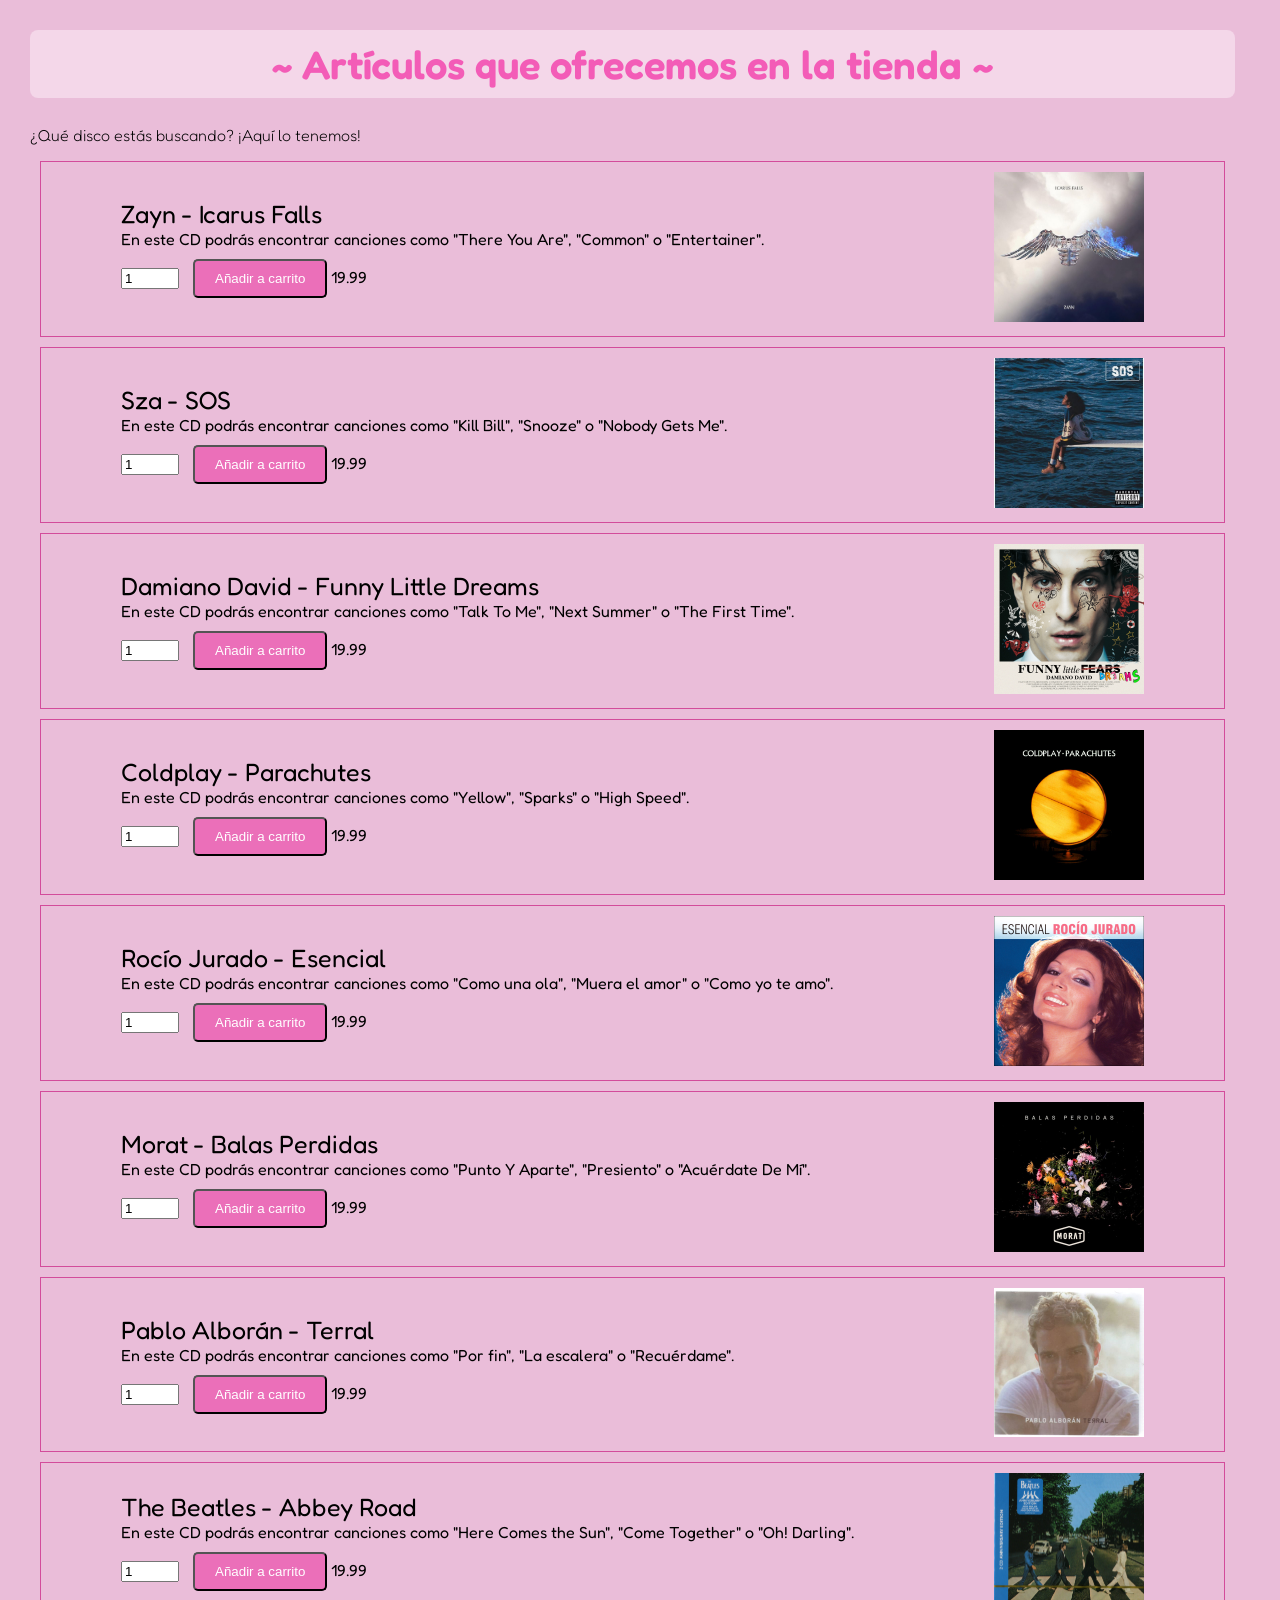
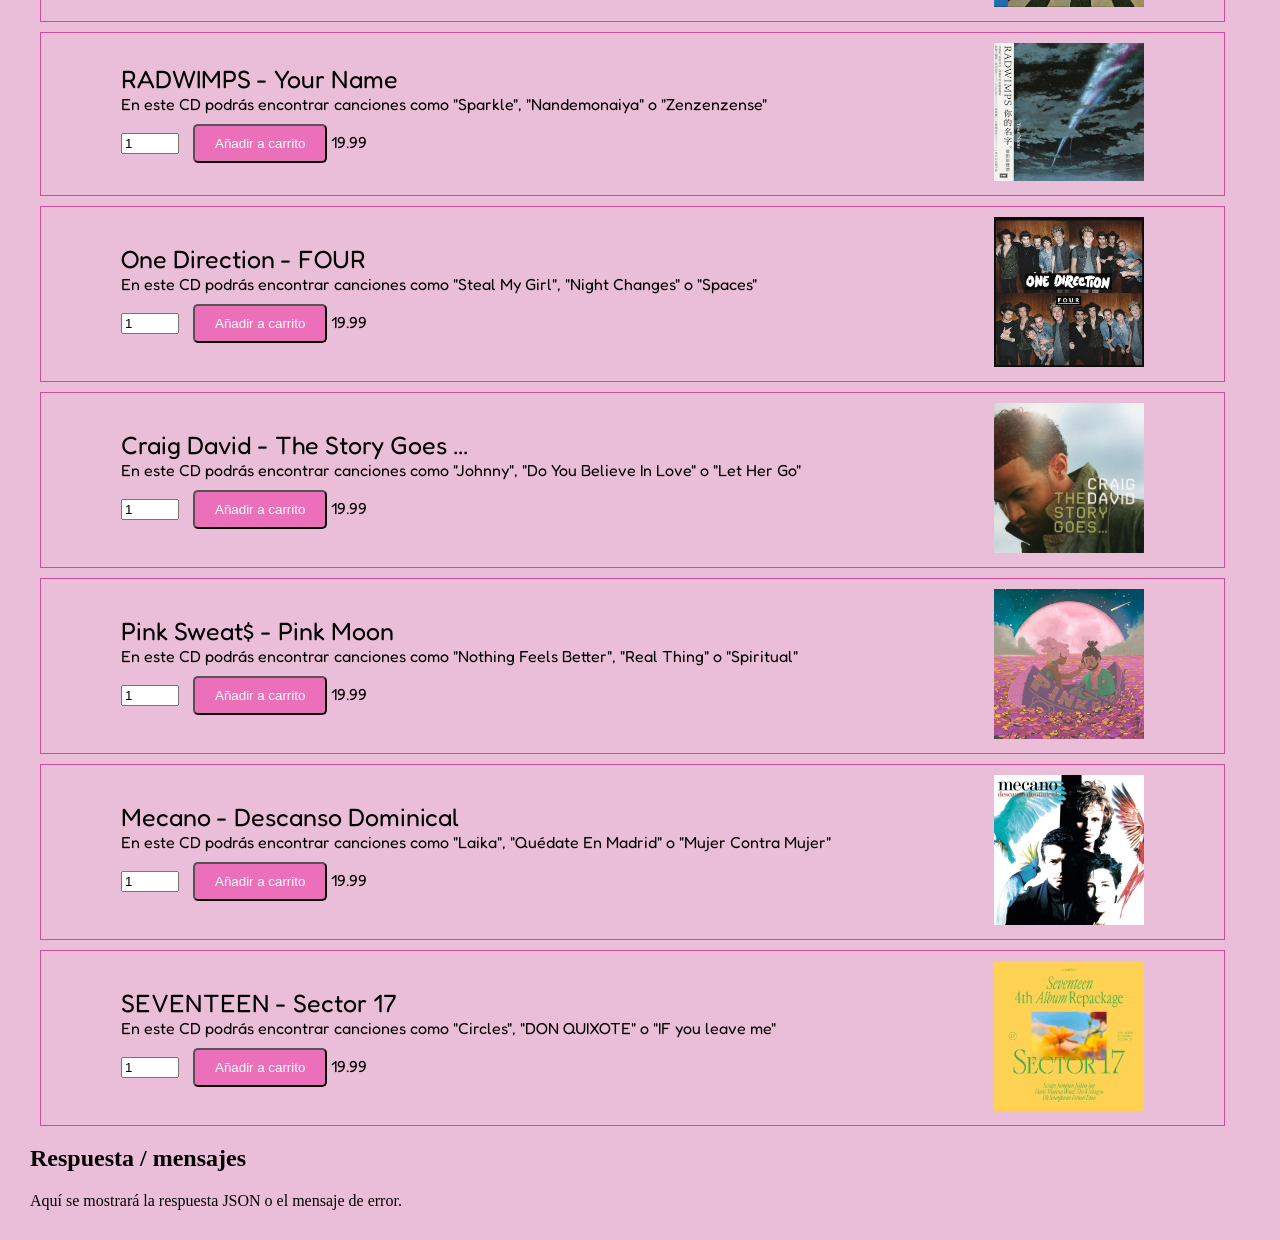
==== Practica_Carrito_Frontend/lista_articulos.html @ 840e27f6 "Add files via upload" ====
<!-- PÁGINA WEB ESTÁTICA (Lista artículos) -->

<!DOCTYPE html>

<html lang="es">
  <head> <!-- Lo que se cargará al abrir la página -->
    <title>lista de artículos</title> <!-- Titulo visible en la pestaña del navegador -->
    <meta charset = "utf-8">
    <meta name = "viewport" content="width=device-width, initial-scale=1">
    <link rel="stylesheet" href="menu.css"> 
    <link rel="stylesheet" href="lista_articulos.css"> 
    <link href="https://fonts.googleapis.com/css2?family=Fredoka:wght@400;600&display=swap" rel="stylesheet">   
    <script src="index.js"></script>
   </head>
  <body>
    <h1> ~ Artículos que ofrecemos en la tienda ~ </h1>
    <!-- Aquello que queremos mostrar: -->

    <p>¿Qué disco estás buscando? ¡Aquí lo tenemos!</p>

    <!-- Añadir artículos: -->
     <article class = "producto">
      <div class = "texto-producto">
         <div class = "item-title">Zayn - Icarus Falls</div>
         <div class = "item-description"> En este CD podrás encontrar canciones como "There You Are", "Common" o "Entertainer".</div>
         <div class = "control">
           <!-- Poner botón de añadir al carro y número de artículos: -->
           <input id="txt_1" type="number" class = "cantidad-producto" value = "1" min="1" max = "10"> 
           <button id="1" onclick="EnviarArticulo(this)" class = "boton"> 
           Añadir a carrito
           </button>
          <label id="lbl_1">19.99</label> 
        </div>   
      </div>
      <div class = "imagen-producto">
         <img src="cd_zayn.jpg" alt="No se pudo cargar la imagen">      
      </div>
     </article> 


     <article class = "producto">
      <div class = "texto-producto">
         <div class = "item-title">Sza - SOS</div>
         <div class = "item-description"> En este CD podrás encontrar canciones como "Kill Bill", "Snooze" o "Nobody Gets Me".</div>
         <div class = "control">
           <!-- Poner botón de añadir al carro y número de artículos: -->
           <input id="txt_2" type="number" class = "cantidad-producto" value = "1" min="1" max = "10"> 
           <button id="2" onclick="EnviarArticulo(this)" class = "boton"> 
           Añadir a carrito
           </button>
           <label id="lbl_2">19.99</label>  
        </div>   
      </div>
      <div class = "imagen-producto">
         <img src="cd_sza.jpg" alt="No se pudo cargar la imagen">      
      </div>
     </article>


     <article class = "producto">
      <div class = "texto-producto">
         <div class = "item-title">Damiano David - Funny Little Dreams</div>
         <div class = "item-description"> En este CD podrás encontrar canciones como "Talk To Me", "Next Summer" o "The First Time".</div>
         <div class = "control">
           <!-- Poner botón de añadir al carro y número de artículos: -->
           <input id="txt_3" type="number" class = "cantidad-producto" value = "1" min="1" max = "10"> 
           <button id="3" onclick="EnviarArticulo(this)" class = "boton"> Añadir a carrito</button>
           <label id="lbl_3">19.99</label>
             
        </div>   
      </div>
      <div class = "imagen-producto">
         <img src="cd_damiano.png" alt="No se pudo cargar la imagen">      
      </div>
     </article>


     <article class = "producto">
      <div class = "texto-producto">
         <div class = "item-title">Coldplay - Parachutes</div>
         <div class = "item-description"> En este CD podrás encontrar canciones como "Yellow", "Sparks" o "High Speed".</div>
         <div class = "control">
           <!-- Poner botón de añadir al carro y número de artículos: -->
           <input id="txt_4" type="number" class = "cantidad-producto" value = "1" min="1" max = "10"> 
           <button id="4" onclick="EnviarArticulo(this)" class = "boton"> 
           Añadir a carrito
           </button>
           <label id="lbl_4">19.99</label>
        </div>   
      </div>
      <div class = "imagen-producto">
         <img src="cd_coldplay.jpg" alt="No se pudo cargar la imagen">      
      </div>
     </article>

     <article class = "producto">
      <div class = "texto-producto">
         <div class = "item-title">Rocío Jurado - Esencial</div>
         <div class = "item-description"> En este CD podrás encontrar canciones como "Como una ola", "Muera el amor" o "Como yo te amo".</div>
         <div class = "control">
           <!-- Poner botón de añadir al carro y número de artículos: -->
           <input id="txt_5" type="number" class = "cantidad-producto" value = "1" min="1" max = "10"> 
           <button id="5" onclick="EnviarArticulo(this)" class = "boton"
           > 
           Añadir a carrito
           </button>  
           <label id="lbl_5">19.99</label>
        </div>   
      </div>
      <div class = "imagen-producto">
         <img src="cd_rocio_jurado.jpg" alt="No se pudo cargar la imagen">      
      </div>
     </article>


     <article class = "producto">
      <div class = "texto-producto">
         <div class = "item-title">Morat - Balas Perdidas</div>
         <div class = "item-description"> En este CD podrás encontrar canciones como "Punto Y Aparte", "Presiento" o "Acuérdate De Mí".</div>
         <div class = "control">
           <!-- Poner botón de añadir al carro y número de artículos: -->
           <input id="txt_6" type="number" class = "cantidad-producto" value = "1" min="1" max = "10"> 
           <button id="6" onclick="EnviarArticulo(this)" class = "boton"> 
           Añadir a carrito
           </button> 
           <label id="lbl_6">19.99</label> 
        </div>   
      </div>
      <div class = "imagen-producto">
         <img src="cd_morat.jpg" alt="No se pudo cargar la imagen">      
      </div>
     </article>

     <article class = "producto">
      <div class = "texto-producto">
         <div class = "item-title">Pablo Alborán - Terral</div>
         <div class = "item-description"> En este CD podrás encontrar canciones como "Por fin", "La escalera" o "Recuérdame".</div>
         <div class = "control">
           <!-- Poner botón de añadir al carro y número de artículos: -->
           <input id="txt_7" type="number" class = "cantidad-producto" value = "1" min="1" max = "10"> 
           <button id="7" onclick="EnviarArticulo(this)" class = "boton"> 
           Añadir a carrito
           </button>
           <label id="lbl_7">19.99</label>  
        </div>   
      </div>
      <div class = "imagen-producto">
         <img src="cd_pablo_alboran.jpg" alt="No se pudo cargar la imagen">      
      </div>
     </article>

     <article class = "producto">
      <div class = "texto-producto">
         <div class = "item-title">The Beatles - Abbey Road</div>
         <div class = "item-description"> En este CD podrás encontrar canciones como "Here Comes the Sun", "Come Together" o "Oh! Darling".</div>
         <div class = "control">
           <!-- Poner botón de añadir al carro y número de artículos: -->
           <input id="txt_8" type="number" class = "cantidad-producto" value = "1" min="1" max = "10"> 
           <button id="8" onclick="EnviarArticulo(this)" class = "boton"> 
           Añadir a carrito
           </button>  
           <label id="lbl_8">19.99</label>
        </div>   
      </div>
      <div class = "imagen-producto">
         <img src="cd_beatles.jpg" alt="No se pudo cargar la imagen">      
      </div>
     </article>

     <article class = "producto">
      <div class = "texto-producto">
         <div class = "item-title">RADWIMPS - Your Name</div>
         <div class = "item-description">En este CD podrás encontrar canciones como "Sparkle", "Nandemonaiya" o "Zenzenzense"</div>
         <div class = "control">
           <!-- Poner botón de añadir al carro y número de artículos: -->
           <input id="txt_9" type="number" class = "cantidad-producto" value = "1" min="1" max = "10"> 
           <button id="9" onclick="EnviarArticulo(this)" class = "boton"> 
           Añadir a carrito
           </button> 
           <label id="lbl_9">19.99</label> 
        </div>   
      </div>
      <div class = "imagen-producto">
         <img src="cd_randwimps.jpg" alt="No se pudo cargar la imagen">      
      </div>
     </article>

     <article class = "producto">
      <div class = "texto-producto">
         <div class = "item-title">One Direction - FOUR</div>
         <div class = "item-description">En este CD podrás encontrar canciones como "Steal My Girl", "Night Changes" o "Spaces"</div>
         <div class = "control">
           <!-- Poner botón de añadir al carro y número de artículos: -->
           <input id="txt_10" type="number" class = "cantidad-producto" value = "1" min="1" max = "10"> 
           <button id="10" onclick="EnviarArticulo(this)" class = "boton"> 
           Añadir a carrito
           </button>
           <label id="lbl_10">19.99</label>  
        </div>   
      </div>
      <div class = "imagen-producto">
         <img src="cd_1D.jpg" alt="No se pudo cargar la imagen">      
      </div>
     </article>

     <article class = "producto">
      <div class = "texto-producto">
         <div class = "item-title">Craig David - The Story Goes ...</div>
         <div class = "item-description">En este CD podrás encontrar canciones como "Johnny", "Do You Believe In Love" o "Let Her Go"</div>
         <div class = "control">
           <!-- Poner botón de añadir al carro y número de artículos: -->
           <input id="txt_11" type="number" class = "cantidad-producto" value = "1" min="1" max = "10"> 
           <button id="11" onclick="EnviarArticulo(this)" class = "boton"> 
           Añadir a carrito
           </button>
           <label id="lbl_11">19.99</label>  
        </div>   
      </div>
      <div class = "imagen-producto">
         <img src="cd_graig_david.jpg" alt="No se pudo cargar la imagen">      
      </div>
     </article>

     <article class = "producto">
      <div class = "texto-producto">
         <div class = "item-title">Pink Sweat$ - Pink Moon</div>
         <div class = "item-description">En este CD podrás encontrar canciones como "Nothing Feels Better", "Real Thing" o "Spiritual"</div>
         <div class = "control">
           <!-- Poner botón de añadir al carro y número de artículos: -->
           <input id="txt_12" type="number" class = "cantidad-producto" value = "1" min="1" max = "10"> 
           <button id="12" onclick="EnviarArticulo(this)" class = "boton"> 
           Añadir a carrito
           </button>
           <label id="lbl_12">19.99</label>  
        </div>   
      </div>
      <div class = "imagen-producto">
         <img src="cd_pink_sweats.png" alt="No se pudo cargar la imagen">      
      </div>
     </article>

     <article class = "producto">
      <div class = "texto-producto">
         <div class = "item-title">Mecano - Descanso Dominical</div>
         <div class = "item-description">En este CD podrás encontrar canciones como "Laika", "Quédate En Madrid" o "Mujer Contra Mujer"</div>
         <div class = "control">
           <!-- Poner botón de añadir al carro y número de artículos: -->
           <input id="txt_13" type="number" class = "cantidad-producto" value = "1" min="1" max = "10"> 
           <button id="13" onclick="EnviarArticulo(this)" class = "boton"> 
           Añadir a carrito
           </button>
           <label id="lbl_13">19.99</label>  
        </div>   
      </div>
      <div class = "imagen-producto">
         <img src="cd_mecano.jpg" alt="No se pudo cargar la imagen">      
      </div>
     </article>

     <article class = "producto">
      <div class = "texto-producto">
         <div class = "item-title">SEVENTEEN - Sector 17</div>
         <div class = "item-description">En este CD podrás encontrar canciones como "Circles", "DON QUIXOTE" o "IF you leave me"</div>
         <div class = "control">
           <!-- Poner botón de añadir al carro y número de artículos: -->
           <input id="txt_14" type="number" class = "cantidad-producto" value = "1" min="1" max = "10"> 
           <button id="14" onclick="EnviarArticulo(this)" class = "boton"> 
           Añadir a carrito
           </button>
           <label id="lbl_14">19.99</label>  
        </div>   
      </div>
      <div class = "imagen-producto">
         <img src="cd_seventeen.jpg" alt="No se pudo cargar la imagen">      
      </div>
     </article>

   <section>
      <h2>Respuesta / mensajes</h2>
      <label id="salida" class="salida">Aquí se mostrará la respuesta JSON o el mensaje de error.</label>
   </section>
    
  </body>
</html>

<script>inicializarCarrito();</script>
---- Practica_Carrito_Frontend/menu.css ----
body{
    background-color: rgb(234, 189, 217);
    margin: 30px;
    margin-right: 45px;  /* margen derecho */
    align-items: center;
}

h1 {
    font-size: 30px;
    color: rgb(243, 92, 183);
    font-family: 'Fredoka', sans-serif;
    font-size: 40px;
    font-weight: 600;
    text-align: center;
    background-color: #f4d7e9;
    padding: 10px;             /* espacio interno */
    border-radius: 8px;        /* bordes redondeados */
    border-color: rgb(226, 43, 156);
}

p {
    font-family: 'Fredoka', sans-serif;
    font-weight: lighter;
}

.destacado {
  font-size: 22px;
  font-weight: bold;
  color: #c44585;
}

h3{
    border: 3px solid #ec66b4;
    border-radius: 8px;
    text-align: center;
    
}

.grid{
    display: grid;
    grid-template-columns: 1fr 1fr;
    grid-template-areas: "lista imagen";
    padding: 12px;
    align-items: center;
    border: 3px solid #f4e7ee;
    background-color: rgba(244, 215, 233, 0.7);
    gap: 20px;  /* espacio entre columnas */
}

.img{
    grid-area: imagen;
    display: block;
    margin-left: auto;
    margin-right: auto;
    max-width: 100%;
    height: auto;
}
.listar_opciones{
    grid-area: lista;
    list-style: none;
    text-align: center;
    padding-left: 0; /* quitar sangría */
    margin: 0;
}


.boton{
    display: inline-block; 
    padding: 10px 20px;
    background-color: rgb(235, 111, 185);;
    color: white;
    text-decoration: none;
    border-radius: 5px;
}

.boton:hover {
  background-color: #c44585;
  transform: scale(1.05);
  box-shadow: 0 5px 15px rgba(0,0,0,0.2);
}

.contenedor-flex{
    display: flex;
    align-items: flex-start;
    gap: 20px;
}

.contenedor-flex video {
width: 300px; /* ancho fijo más pequeño que el original */
  height: auto; /* mantiene la proporción */
  flex-shrink: 0; /* no se encoge más allá de 300px */
}

.radio{
    display: flex;
    align-items: center;
    justify-content: space-between;
    width: 100%;       /* ocupa todo el ancho disponible */
    /*height: 100vh;*/
}
---- Practica_Carrito_Frontend/lista_articulos.css ----
/*Para la lista de artículos*/
.boton{
    display: inline-block; 
    padding: 10px 20px;
    background-color: rgb(235, 111, 185);;
    color: white;
    text-decoration: none;
    border-radius: 5px;
}

.producto{
    border: 1px solid #d34c9b;
    padding: 10px 80px; /*distancia entre el contenido y su borde*/
    margin: 10px;
    display: flex; /*Elementos se colocan en lína horizontal*/
    justify-content: space-between; /*Dejo espacio entre los elementos (texto e imagen)*/
    align-items: center;
}

.texto-producto {
  flex: 1; /*Que ocupe todo el espacio posible*/
  font-family: 'Fredoka', sans-serif;
}

.item-title{
    font-size: 25px;
}

.imagen-producto img {
    width: 150px;
    height: auto;
}

.control {
  margin-top: 10px;
}

.control input {
  width: 50px;
  margin-right: 10px;
}
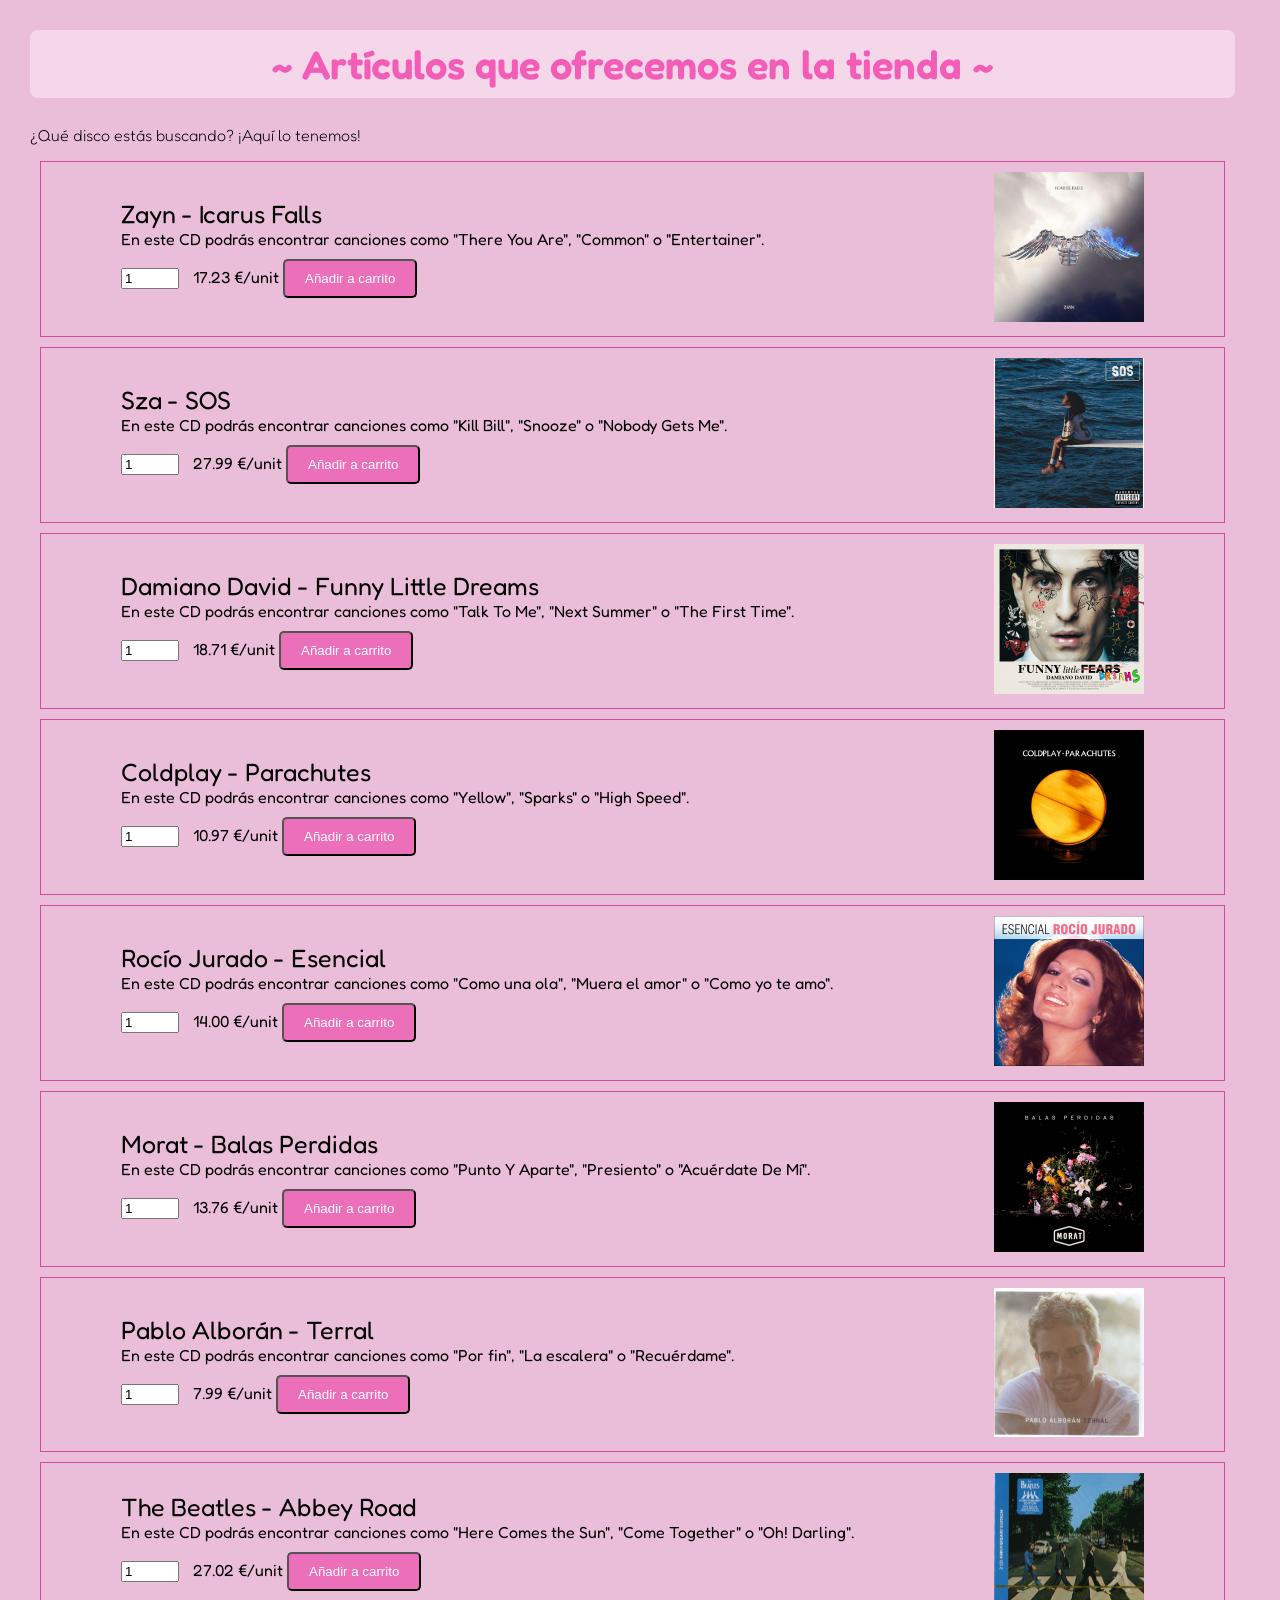
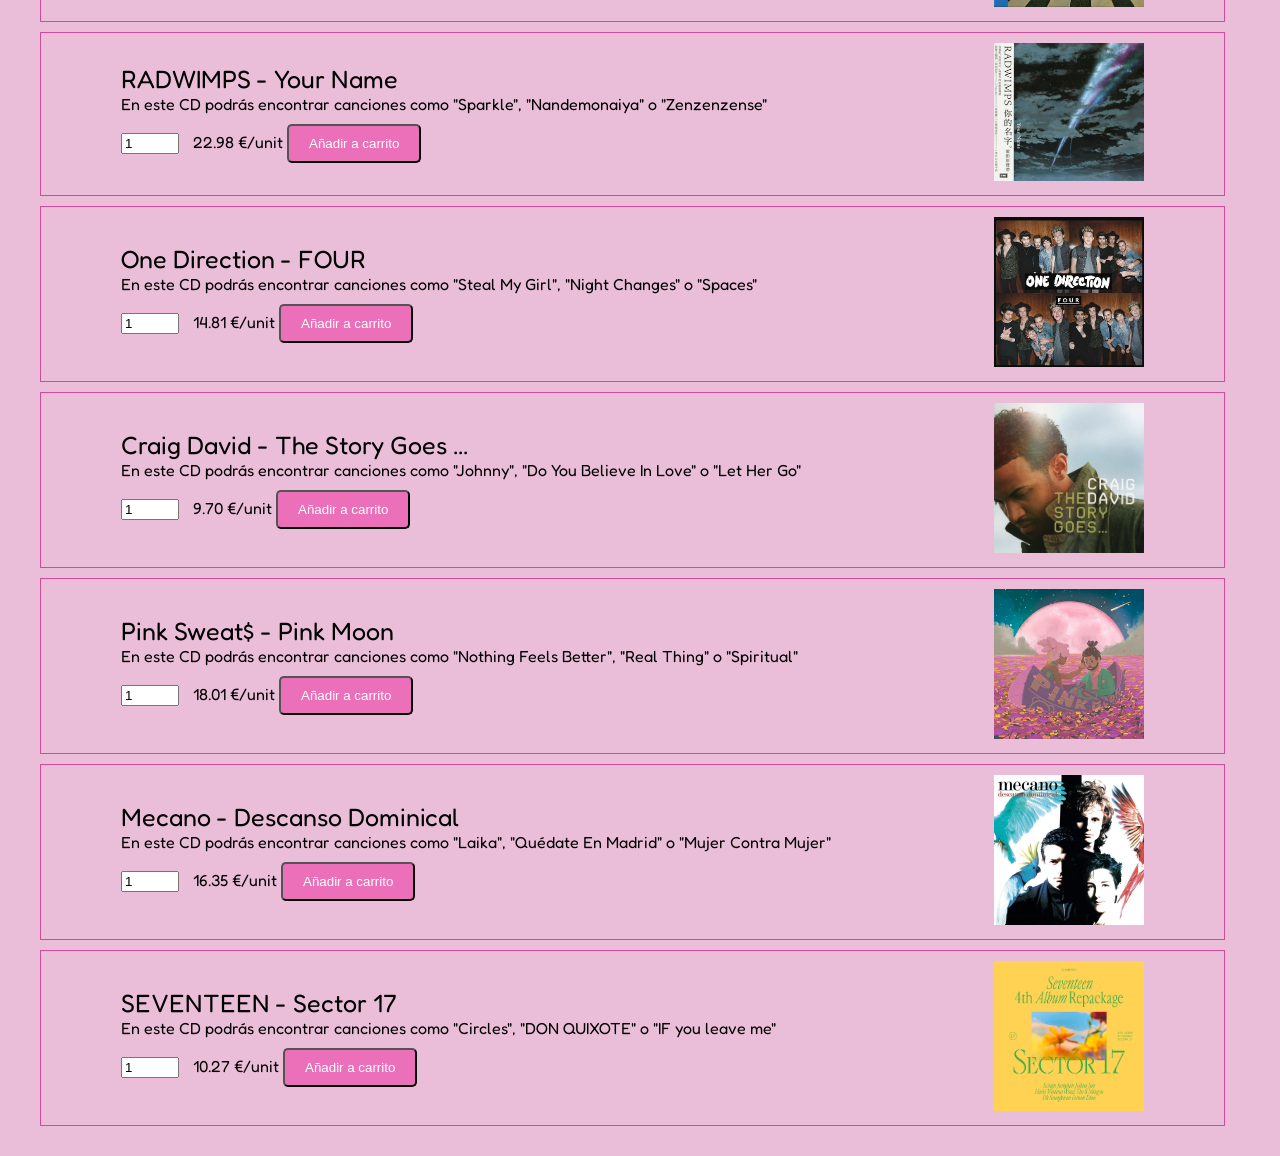
==== commit e7379a9e: "update Updated product prices and added unit labels for clarity." ====
--- a/Practica_Carrito_Frontend/lista_articulos.html
+++ b/Practica_Carrito_Frontend/lista_articulos.html
@@ -26,10 +26,11 @@
          <div class = "control">
            <!-- Poner botón de añadir al carro y número de artículos: -->
            <input id="txt_1" type="number" class = "cantidad-producto" value = "1" min="1" max = "10"> 
+           <label id="lbl_1">17.23</label> <label>€/unit</label> 
            <button id="1" onclick="EnviarArticulo(this)" class = "boton"> 
            Añadir a carrito
            </button>
-          <label id="lbl_1">19.99</label> 
+          
         </div>   
       </div>
       <div class = "imagen-producto">
@@ -45,10 +46,11 @@
          <div class = "control">
            <!-- Poner botón de añadir al carro y número de artículos: -->
            <input id="txt_2" type="number" class = "cantidad-producto" value = "1" min="1" max = "10"> 
+           <label id="lbl_2">27.99</label> <label>€/unit</label>
            <button id="2" onclick="EnviarArticulo(this)" class = "boton"> 
            Añadir a carrito
            </button>
-           <label id="lbl_2">19.99</label>  
+            
         </div>   
       </div>
       <div class = "imagen-producto">
@@ -64,8 +66,9 @@
          <div class = "control">
            <!-- Poner botón de añadir al carro y número de artículos: -->
            <input id="txt_3" type="number" class = "cantidad-producto" value = "1" min="1" max = "10"> 
+           <label id="lbl_3">18.71</label> <label>€/unit</label>
            <button id="3" onclick="EnviarArticulo(this)" class = "boton"> Añadir a carrito</button>
-           <label id="lbl_3">19.99</label>
+           
              
         </div>   
       </div>
@@ -82,10 +85,11 @@
          <div class = "control">
            <!-- Poner botón de añadir al carro y número de artículos: -->
            <input id="txt_4" type="number" class = "cantidad-producto" value = "1" min="1" max = "10"> 
+           <label id="lbl_4">10.97</label> <label>€/unit</label>
            <button id="4" onclick="EnviarArticulo(this)" class = "boton"> 
            Añadir a carrito
            </button>
-           <label id="lbl_4">19.99</label>
+           
         </div>   
       </div>
       <div class = "imagen-producto">
@@ -100,11 +104,12 @@
          <div class = "control">
            <!-- Poner botón de añadir al carro y número de artículos: -->
            <input id="txt_5" type="number" class = "cantidad-producto" value = "1" min="1" max = "10"> 
+           <label id="lbl_5">14.00</label> <label>€/unit</label>
            <button id="5" onclick="EnviarArticulo(this)" class = "boton"
            > 
            Añadir a carrito
            </button>  
-           <label id="lbl_5">19.99</label>
+           
         </div>   
       </div>
       <div class = "imagen-producto">
@@ -120,10 +125,11 @@
          <div class = "control">
            <!-- Poner botón de añadir al carro y número de artículos: -->
            <input id="txt_6" type="number" class = "cantidad-producto" value = "1" min="1" max = "10"> 
+           <label id="lbl_6">13.76</label> <label>€/unit</label> 
            <button id="6" onclick="EnviarArticulo(this)" class = "boton"> 
            Añadir a carrito
            </button> 
-           <label id="lbl_6">19.99</label> 
+           
         </div>   
       </div>
       <div class = "imagen-producto">
@@ -138,10 +144,11 @@
          <div class = "control">
            <!-- Poner botón de añadir al carro y número de artículos: -->
            <input id="txt_7" type="number" class = "cantidad-producto" value = "1" min="1" max = "10"> 
+           <label id="lbl_7">7.99</label> <label>€/unit</label> 
            <button id="7" onclick="EnviarArticulo(this)" class = "boton"> 
            Añadir a carrito
            </button>
-           <label id="lbl_7">19.99</label>  
+           
         </div>   
       </div>
       <div class = "imagen-producto">
@@ -156,10 +163,11 @@
          <div class = "control">
            <!-- Poner botón de añadir al carro y número de artículos: -->
            <input id="txt_8" type="number" class = "cantidad-producto" value = "1" min="1" max = "10"> 
+           <label id="lbl_8">27.02</label> <label>€/unit</label>
            <button id="8" onclick="EnviarArticulo(this)" class = "boton"> 
            Añadir a carrito
            </button>  
-           <label id="lbl_8">19.99</label>
+           
         </div>   
       </div>
       <div class = "imagen-producto">
@@ -174,10 +182,11 @@
          <div class = "control">
            <!-- Poner botón de añadir al carro y número de artículos: -->
            <input id="txt_9" type="number" class = "cantidad-producto" value = "1" min="1" max = "10"> 
+           <label id="lbl_9">22.98</label> <label>€/unit</label>
            <button id="9" onclick="EnviarArticulo(this)" class = "boton"> 
            Añadir a carrito
            </button> 
-           <label id="lbl_9">19.99</label> 
+            
         </div>   
       </div>
       <div class = "imagen-producto">
@@ -192,10 +201,11 @@
          <div class = "control">
            <!-- Poner botón de añadir al carro y número de artículos: -->
            <input id="txt_10" type="number" class = "cantidad-producto" value = "1" min="1" max = "10"> 
+           <label id="lbl_10">14.81</label> <label>€/unit</label>
            <button id="10" onclick="EnviarArticulo(this)" class = "boton"> 
            Añadir a carrito
            </button>
-           <label id="lbl_10">19.99</label>  
+             
         </div>   
       </div>
       <div class = "imagen-producto">
@@ -210,10 +220,11 @@
          <div class = "control">
            <!-- Poner botón de añadir al carro y número de artículos: -->
            <input id="txt_11" type="number" class = "cantidad-producto" value = "1" min="1" max = "10"> 
+           <label id="lbl_11">9.70</label> <label>€/unit</label>
            <button id="11" onclick="EnviarArticulo(this)" class = "boton"> 
            Añadir a carrito
            </button>
-           <label id="lbl_11">19.99</label>  
+             
         </div>   
       </div>
       <div class = "imagen-producto">
@@ -228,10 +239,11 @@
          <div class = "control">
            <!-- Poner botón de añadir al carro y número de artículos: -->
            <input id="txt_12" type="number" class = "cantidad-producto" value = "1" min="1" max = "10"> 
+           <label id="lbl_12">18.01</label> <label>€/unit</label>
            <button id="12" onclick="EnviarArticulo(this)" class = "boton"> 
            Añadir a carrito
            </button>
-           <label id="lbl_12">19.99</label>  
+             
         </div>   
       </div>
       <div class = "imagen-producto">
@@ -246,10 +258,11 @@
          <div class = "control">
            <!-- Poner botón de añadir al carro y número de artículos: -->
            <input id="txt_13" type="number" class = "cantidad-producto" value = "1" min="1" max = "10"> 
+           <label id="lbl_13">16.35</label> <label>€/unit</label>
            <button id="13" onclick="EnviarArticulo(this)" class = "boton"> 
            Añadir a carrito
            </button>
-           <label id="lbl_13">19.99</label>  
+             
         </div>   
       </div>
       <div class = "imagen-producto">
@@ -264,10 +277,11 @@
          <div class = "control">
            <!-- Poner botón de añadir al carro y número de artículos: -->
            <input id="txt_14" type="number" class = "cantidad-producto" value = "1" min="1" max = "10"> 
+           <label id="lbl_14">10.27</label> <label>€/unit</label>
            <button id="14" onclick="EnviarArticulo(this)" class = "boton"> 
            Añadir a carrito
            </button>
-           <label id="lbl_14">19.99</label>  
+             
         </div>   
       </div>
       <div class = "imagen-producto">
@@ -275,12 +289,10 @@
       </div>
      </article>
 
-   <section>
-      <h2>Respuesta / mensajes</h2>
-      <label id="salida" class="salida">Aquí se mostrará la respuesta JSON o el mensaje de error.</label>
+   <section id="salida">
    </section>
     
   </body>
 </html>
 
-<script>inicializarCarrito();</script>+<script>inicializarCarrito();</script>
